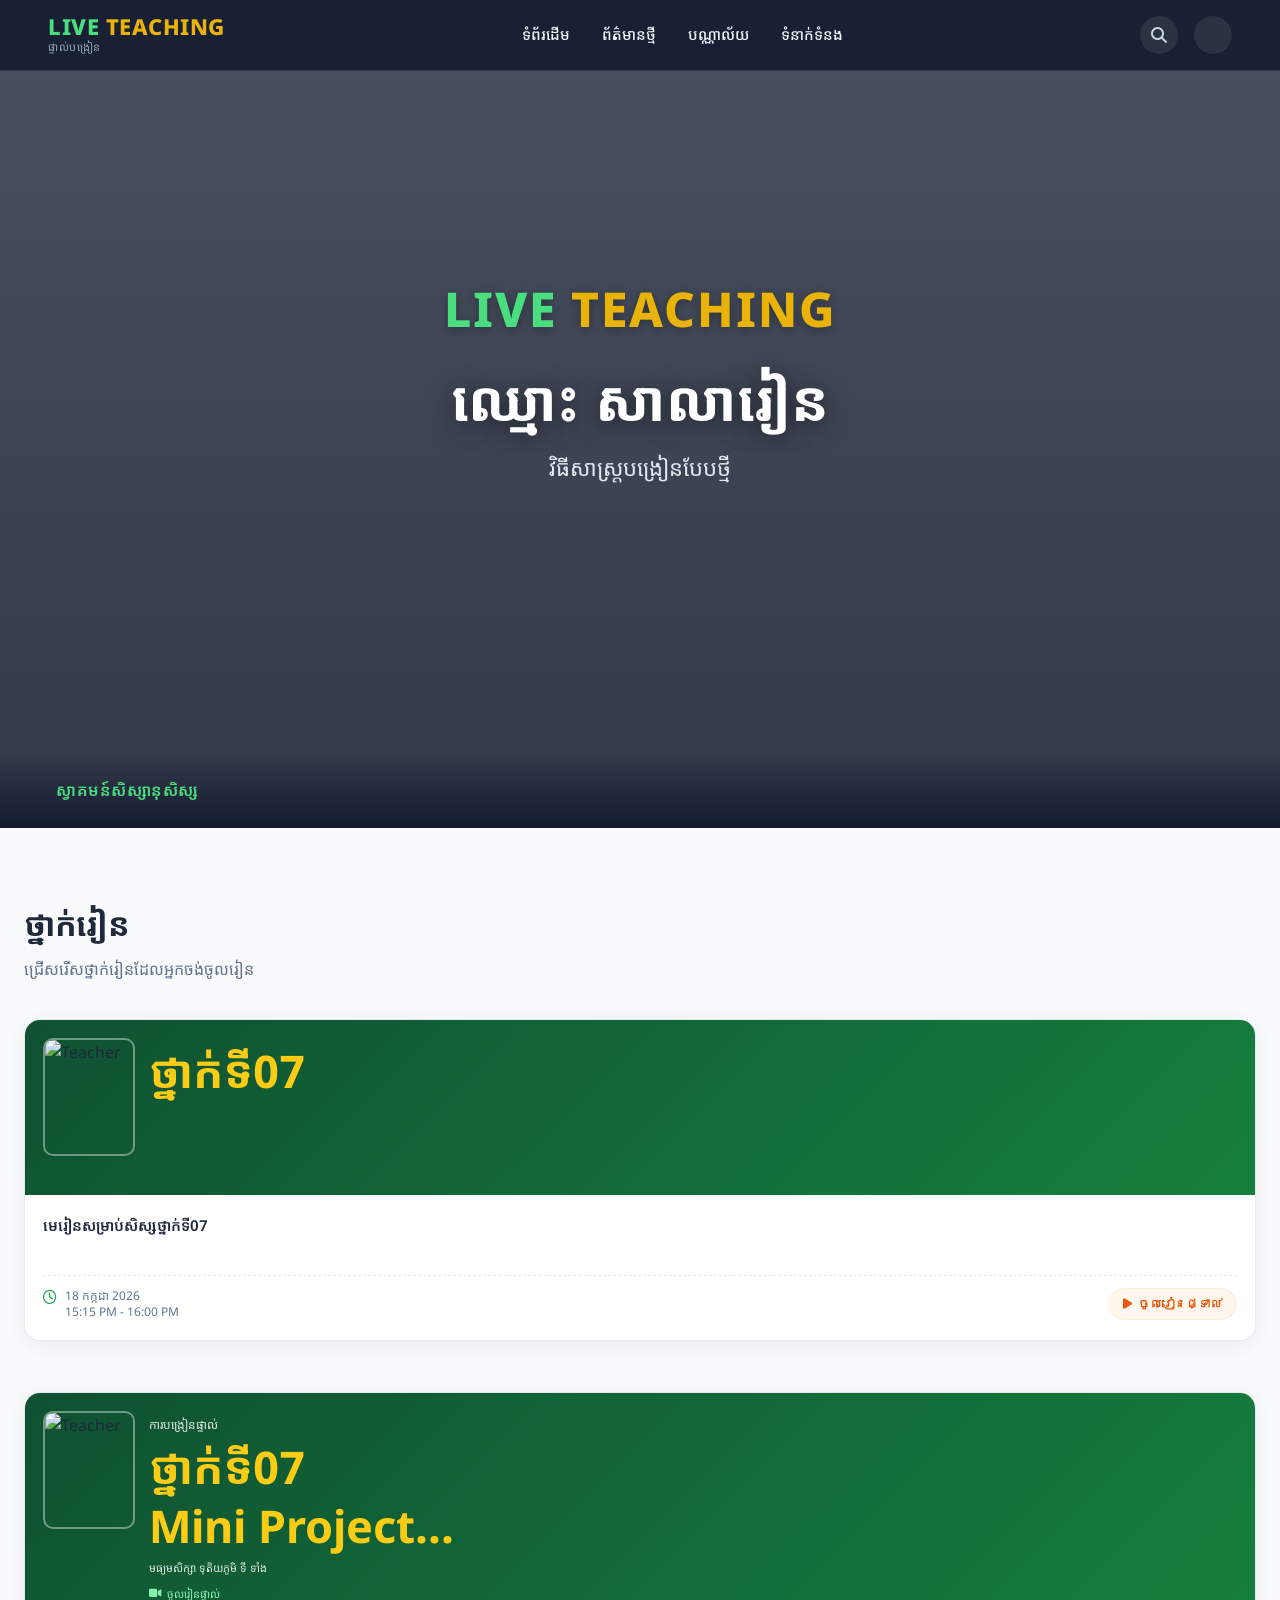
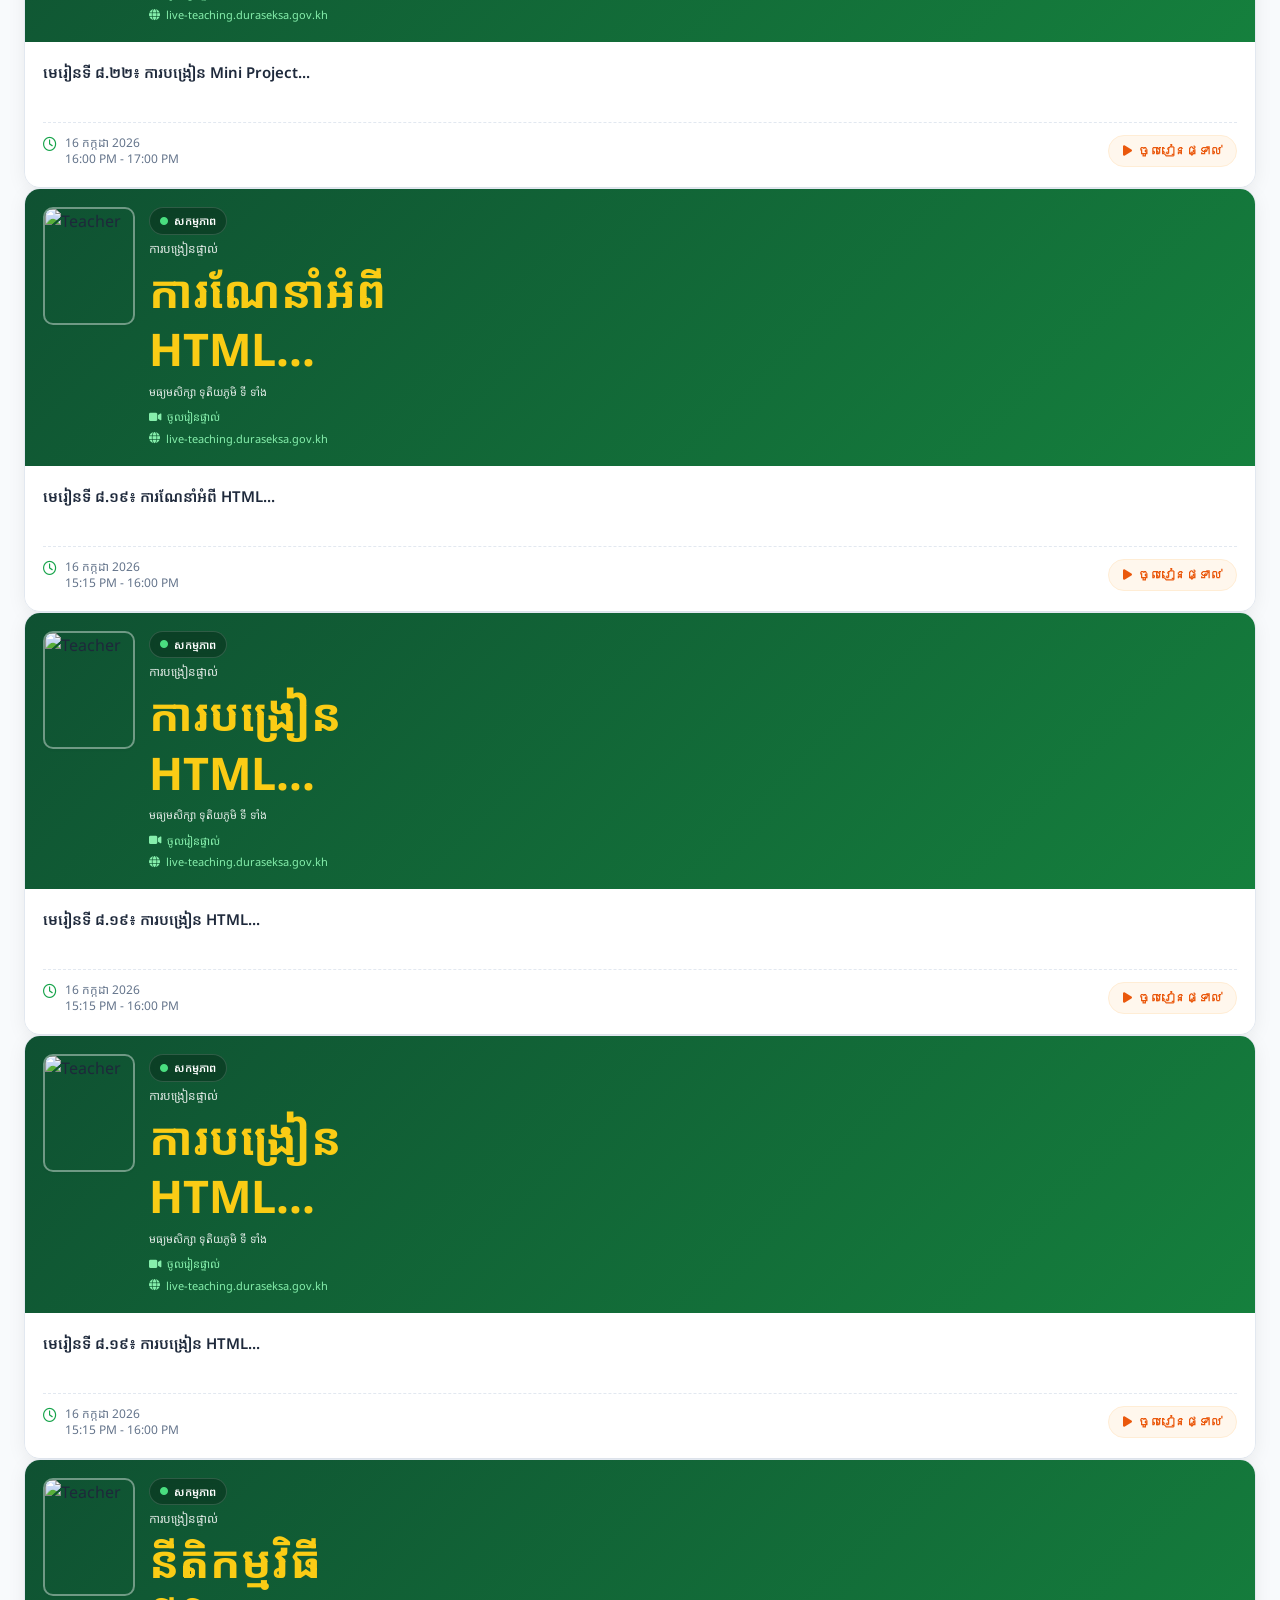
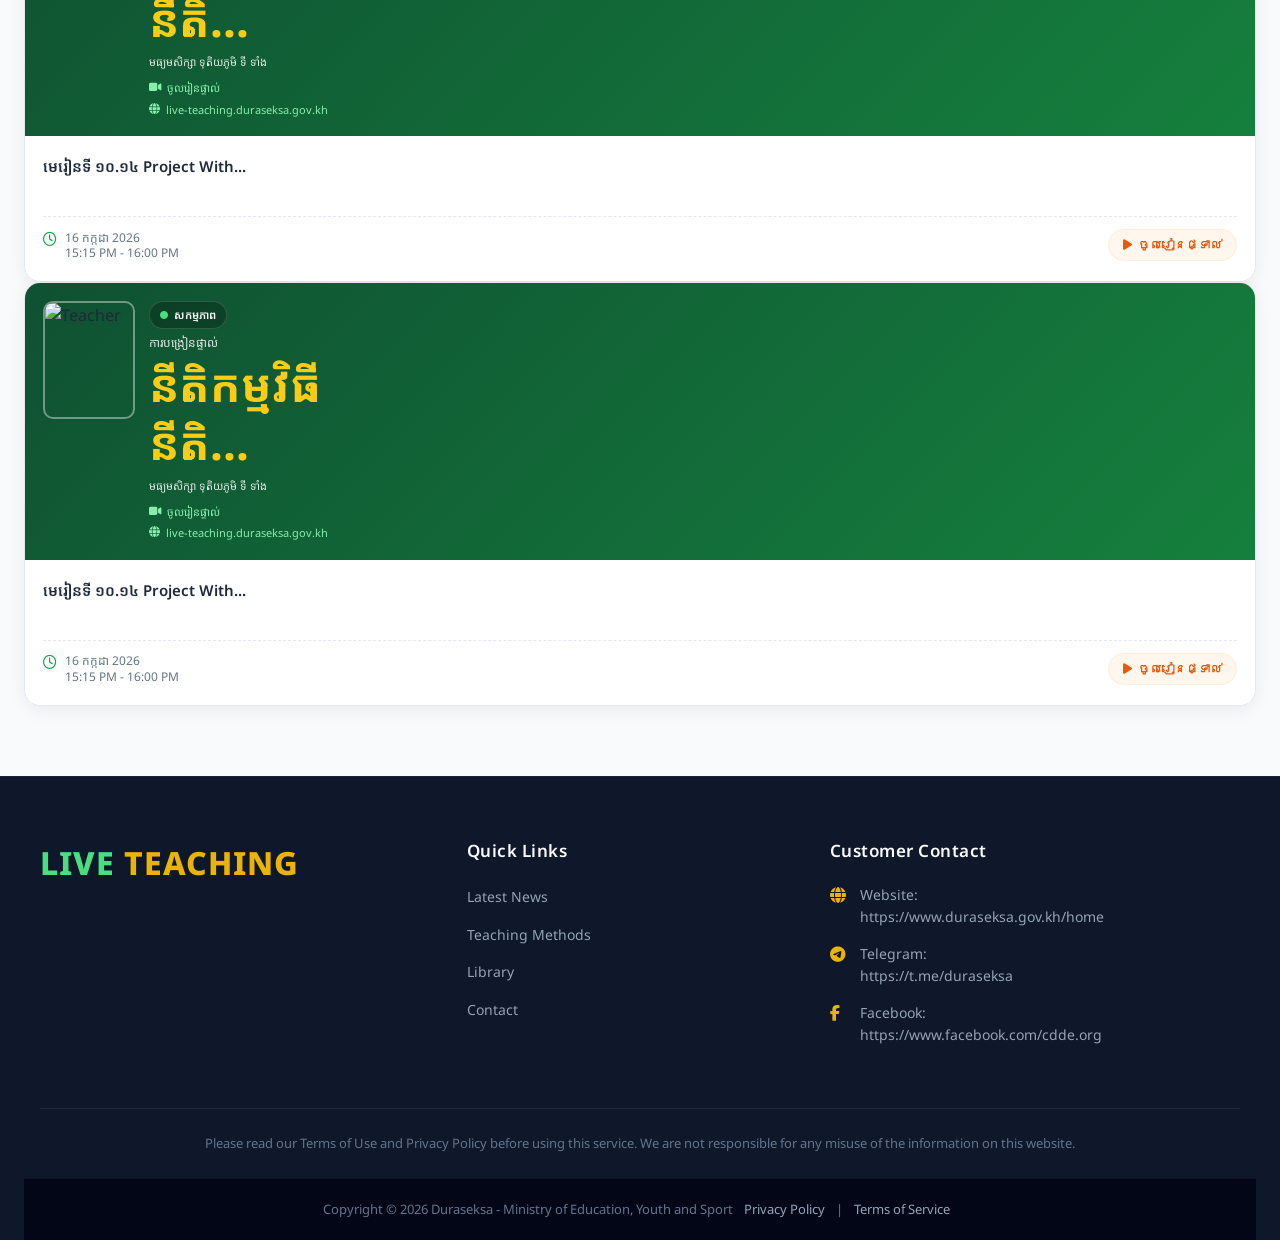
==== No2.html @ 9821c4a2 "Add files via upload" ====
<!DOCTYPE html>
<html lang="km">
<head>
  <meta charset="UTF-8">
  <meta name="viewport" content="width=device-width, initial-scale=1.0">
  <title>LIVE TEACHING - Live Teaching</title>
  
  <!-- Google Fonts -->
  <link rel="preconnect" href="https://fonts.googleapis.com">
  <link rel="preconnect" href="https://fonts.gstatic.com" crossorigin>
  <link href="https://fonts.googleapis.com/css2?family=Noto+Sans+Khmer:wght@300;400;500;600;700&display=swap" rel="stylesheet">
  
  <!-- Font Awesome -->
  <link rel="stylesheet" href="https://cdnjs.cloudflare.com/ajax/libs/font-awesome/6.5.1/css/all.min.css">
  
  <style>
    :root {
      --primary: #16a34a;
      --primary-hover: #15803d;
      --primary-light: #dcfce7;
      --accent: #eab308;
      --accent-hover: #ca8a04;
      --dark-bg: #0f172a;
      --card-bg: #ffffff;
      --text-main: #1e293b;
      --text-muted: #64748b;
      --border-color: #e2e8f0;
      --radius-lg: 16px;
      --radius-md: 10px;
      --radius-full: 9999px;
      --shadow-sm: 0 1px 3px rgba(0,0,0,0.05);
      --shadow-md: 0 4px 20px -2px rgba(0,0,0,0.08);
      --shadow-lg: 0 12px 30px -4px rgba(0,0,0,0.12);
      --transition: all 0.3s cubic-bezier(0.4, 0, 0.2, 1);
    }

    * {
      margin: 0;
      padding: 0;
      box-sizing: border-box;
    }

    body {
      font-family: 'Noto Sans Khmer', -apple-system, BlinkMacSystemFont, sans-serif;
      background: #f8fafc;
      color: var(--text-main);
      overflow-x: hidden;
      line-height: 1.6;
    }

    /* ========== HEADER ========== */
    header {
      position: fixed;
      top: 0;
      left: 0;
      width: 100%;
      z-index: 1000;
      background: rgba(15, 23, 42, 0.82);
      backdrop-filter: blur(12px);
      -webkit-backdrop-filter: blur(12px);
      border-bottom: 1px solid rgba(255, 255, 255, 0.1);
      padding: 14px 48px;
      display: flex;
      align-items: center;
      justify-content: space-between;
      transition: var(--transition);
    }

    .logo {
      display: flex;
      align-items: center;
      gap: 10px;
      text-decoration: none;
    }

    .logo-text {
      font-size: 22px;
      font-weight: 800;
      letter-spacing: 0.5px;
      line-height: 1.1;
    }

    .logo-text .live { color: #4ade80; }
    .logo-text .teaching { color: var(--accent); }

    .logo-khmer {
      font-size: 11px;
      color: #94a3b8;
      font-weight: 400;
      letter-spacing: 0.5px;
    }

    nav ul {
      display: flex;
      list-style: none;
      gap: 32px;
    }

    nav ul li a {
      color: #f1f5f9;
      text-decoration: none;
      font-size: 15px;
      font-weight: 500;
      position: relative;
      padding: 4px 0;
      transition: var(--transition);
    }

    nav ul li a::after {
      content: '';
      position: absolute;
      bottom: 0;
      left: 0;
      width: 0%;
      height: 2px;
      background: #4ade80;
      border-radius: 2px;
      transition: var(--transition);
    }

    nav ul li a:hover {
      color: #4ade80;
    }

    nav ul li a:hover::after {
      width: 100%;
    }

    .nav-icons {
      display: flex;
      align-items: center;
      gap: 16px;
    }

    .nav-icons a {
      color: #cbd5e1;
      font-size: 16px;
      width: 38px;
      height: 38px;
      border-radius: 50%;
      background: rgba(255, 255, 255, 0.08);
      display: flex;
      align-items: center;
      justify-content: center;
      transition: var(--transition);
      text-decoration: none;
    }

    .nav-icons a:hover {
      color: #ffffff;
      background: var(--primary);
      transform: translateY(-2px);
    }

    .menu-toggle {
      display: none;
      background: rgba(255, 255, 255, 0.1);
      border: none;
      color: white;
      width: 40px;
      height: 40px;
      border-radius: var(--radius-md);
      font-size: 18px;
      cursor: pointer;
      transition: var(--transition);
    }

    .menu-toggle:hover {
      background: rgba(255, 255, 255, 0.2);
    }

    /* ========== HERO SECTION ========== */
    .hero {
      position: relative;
      height: 92vh;
      min-height: 640px;
      background: url('https://images.unsplash.com/photo-1588072432836-e10032774350?auto=format&fit=crop&w=1920&q=80') center/cover no-repeat;
      display: flex;
      align-items: center;
      justify-content: center;
      text-align: center;
    }

    .hero-overlay {
      position: absolute;
      inset: 0;
      background: linear-gradient(180deg, rgba(15, 23, 42, 0.75) 0%, rgba(15, 23, 42, 0.85) 100%);
    }

    .hero-content {
      position: relative;
      z-index: 2;
      max-width: 850px;
      padding: 0 24px;
      margin-top: -40px;
    }

    .hero-logo {
      font-size: 48px;
      font-weight: 800;
      margin-bottom: 16px;
      letter-spacing: 2px;
      text-shadow: 0 2px 10px rgba(0,0,0,0.3);
    }

    .hero-logo .live { color: #4ade80; }
    .hero-logo .teaching { color: var(--accent); }

    .hero-title {
      font-size: 56px;
      font-weight: 700;
      line-height: 1.25;
      margin-bottom: 16px;
      color: #ffffff;
      text-shadow: 0 4px 25px rgba(0,0,0,0.5);
    }

    .hero-subtitle {
      font-size: 22px;
      color: #e2e8f0;
      margin-bottom: 32px;
      font-weight: 400;
    }

    .hero-bottom {
      position: absolute;
      bottom: 0;
      left: 0;
      width: 100%;
      padding: 24px 48px;
      display: flex;
      justify-content: space-between;
      align-items: center;
      z-index: 3;
      background: linear-gradient(to top, rgba(15, 23, 42, 0.9), transparent);
    }

    .welcome-text {
      color: #4ade80;
      font-size: 16px;
      font-weight: 600;
      letter-spacing: 0.5px;
      display: flex;
      align-items: center;
      gap: 8px;
    }

    .slider-arrows {
      display: flex;
      gap: 12px;
    }

    .slider-arrows button {
      width: 44px;
      height: 44px;
      border-radius: var(--radius-md);
      border: 1px solid rgba(255,255,255,0.15);
      background: rgba(255, 255, 255, 0.1);
      color: white;
      font-size: 16px;
      cursor: pointer;
      backdrop-filter: blur(4px);
      transition: var(--transition);
      display: flex;
      align-items: center;
      justify-content: center;
    }

    .slider-arrows button:hover {
      background: var(--primary);
      border-color: var(--primary);
      transform: translateY(-2px);
    }

    .play-btn {
      position: absolute;
      bottom: 100px;
      left: 50%;
      transform: translateX(-50%);
      z-index: 3;
      width: 76px;
      height: 76px;
      border-radius: 50%;
      background: rgba(255, 255, 255, 0.2);
      backdrop-filter: blur(8px);
      border: 2px solid rgba(255, 255, 255, 0.5);
      display: flex;
      align-items: center;
      justify-content: center;
      cursor: pointer;
      transition: var(--transition);
      box-shadow: 0 0 30px rgba(34, 197, 94, 0.3);
    }

    .play-btn:hover {
      background: var(--primary);
      border-color: #4ade80;
      transform: translateX(-50%) scale(1.1);
      box-shadow: 0 0 40px rgba(34, 197, 94, 0.6);
    }

    .play-btn i {
      font-size: 26px;
      color: white;
      margin-left: 4px;
    }

    /* ========== CARDS SECTION ========== */
    .section {
      max-width: 1320px;
      margin: 0 auto;
      padding: 70px 24px;
    }

    .section-title {
      font-size: 32px;
      font-weight: 700;
      margin-bottom: 8px;
      color: var(--text-main);
      letter-spacing: -0.5px;
    }

    .section-subtitle {
      color: var(--text-muted);
      margin-bottom: 36px;
      font-size: 16px;
    }

    .cards-grid {
      display: grid;
      grid-template-columns: repeat(auto-fill, minmax(290px, 1fr));
      gap: 28px;
    }

    .card {
      background: var(--card-bg);
      border-radius: var(--radius-lg);
      overflow: hidden;
      border: 1px solid var(--border-color);
      box-shadow: var(--shadow-md);
      transition: var(--transition);
      display: flex;
      flex-direction: column;
      cursor: pointer;
    }

    .card:hover {
      transform: translateY(-8px);
      box-shadow: var(--shadow-lg);
      border-color: rgba(34, 197, 94, 0.3);
    }

    .card-header {
      background: linear-gradient(135deg, #0f5132 0%, #15803d 100%);
      padding: 18px;
      position: relative;
      min-height: 175px;
      display: flex;
      gap: 14px;
    }

    .teacher-img {
      width: 92px;
      height: 118px;
      object-fit: cover;
      border-radius: var(--radius-md);
      border: 2px solid rgba(255, 255, 255, 0.4);
      box-shadow: var(--shadow-sm);
      flex-shrink: 0;
    }

    .card-header-content {
      flex: 1;
      color: white;
      display: flex;
      flex-direction: column;
      justify-content: space-between;
    }

    .badge {
      display: inline-flex;
      align-items: center;
      gap: 6px;
      background: rgba(0, 0, 0, 0.25);
      backdrop-filter: blur(4px);
      padding: 4px 10px;
      border-radius: var(--radius-full);
      font-size: 11px;
      font-weight: 600;
      align-self: flex-start;
      border: 1px solid rgba(255, 255, 255, 0.15);
    }

    .badge i {
      font-size: 8px;
      color: #4ade80;
      animation: pulse 1.8s infinite;
    }

    @keyframes pulse {
      0% { opacity: 1; transform: scale(1); }
      50% { opacity: 0.4; transform: scale(1.2); }
      100% { opacity: 1; transform: scale(1); }
    }

    .live-title {
      font-size: 12px;
      opacity: 0.85;
      margin-top: 4px;
    }

    .main-title {
      font-size: 45px;
      font-weight: 700;
      color: #facc15;
      line-height: 1.3;
      margin: 4px 0;
    }

    .school-info {
      font-size: 11px;
      opacity: 0.85;
    }

    .card-links {
      display: flex;
      flex-direction: column;
      gap: 4px;
      margin-top: 8px;
      font-size: 11px;
    }

    .card-links a {
      color: #86efac;
      text-decoration: none;
      display: flex;
      align-items: center;
      gap: 6px;
      transition: var(--transition);
    }

    .card-links a:hover {
      color: #ffffff;
      text-decoration: underline;
    }

    .card-body {
      padding: 20px 18px;
      display: flex;
      flex-direction: column;
      justify-content: space-between;
      flex-grow: 1;
      background: #ffffff;
    }

    .lesson-title {
      font-size: 15px;
      font-weight: 600;
      color: var(--text-main);
      margin-bottom: 16px;
      line-height: 1.45;
      min-height: 44px;
    }

    .card-meta {
      display: flex;
      justify-content: space-between;
      align-items: center;
      gap: 12px;
      padding-top: 12px;
      border-top: 1px dashed var(--border-color);
    }

    .date-time {
      display: flex;
      align-items: flex-start;
      gap: 8px;
      font-size: 12px;
      color: var(--text-muted);
      line-height: 1.3;
    }

    .date-time i {
      color: var(--primary);
      margin-top: 2px;
      font-size: 14px;
    }

    .btn-join {
      background: #fff7ed;
      color: #ea580c;
      border: 1px solid #ffedd5;
      padding: 8px 14px;
      border-radius: var(--radius-full);
      font-size: 12px;
      font-weight: 600;
      cursor: pointer;
      display: flex;
      align-items: center;
      gap: 6px;
      transition: var(--transition);
      white-space: nowrap;
    }

    .btn-join:hover {
      background: #ea580c;
      color: #ffffff;
      border-color: #ea580c;
      box-shadow: 0 4px 12px rgba(234, 88, 12, 0.25);
    }

    /* ========== FOOTER ========== */
    .footer {
      background: var(--dark-bg);
      color: #94a3b8;
      padding: 60px 24px 0;
      border-top: 1px solid rgba(255,255,255,0.05);
    }

    .footer-container {
      max-width: 1200px;
      margin: 0 auto;
      display: grid;
      grid-template-columns: 1.2fr 1fr 1.3fr;
      gap: 48px;
      padding-bottom: 48px;
    }

    .footer-logo {
      font-size: 32px;
      font-weight: 800;
      letter-spacing: 1px;
    }

    .footer-logo .live { color: #4ade80; }
    .footer-logo .teaching { color: var(--accent); }

    .footer-col h3 {
      color: #f8fafc;
      font-size: 17px;
      margin-bottom: 20px;
      font-weight: 600;
      letter-spacing: 0.5px;
    }

    .footer-col ul {
      list-style: none;
    }

    .footer-col ul li {
      margin-bottom: 12px;
    }

    .footer-col ul li a {
      color: #94a3b8;
      text-decoration: none;
      font-size: 14px;
      transition: var(--transition);
    }

    .footer-col ul li a:hover {
      color: #4ade80;
      padding-left: 4px;
    }

    .footer-contact p {
      margin-bottom: 14px;
      font-size: 14px;
      display: flex;
      align-items: flex-start;
      gap: 12px;
    }

    .footer-contact i {
      color: var(--accent);
      margin-top: 3px;
      width: 18px;
      font-size: 16px;
    }

    .footer-contact a {
      color: #94a3b8;
      text-decoration: none;
      word-break: break-all;
      transition: var(--transition);
    }

    .footer-contact a:hover {
      color: #4ade80;
    }

    .footer-disclaimer {
      max-width: 1200px;
      margin: 0 auto;
      padding: 24px 0;
      border-top: 1px solid rgba(255, 255, 255, 0.08);
      text-align: center;
      font-size: 13px;
      color: #64748b;
      line-height: 1.6;
    }

    .footer-bottom {
      background: #020617;
      text-align: center;
      padding: 20px 24px;
      font-size: 13px;
      color: #64748b;
      border-top: 1px solid rgba(255, 255, 255, 0.05);
    }

    .footer-bottom a {
      color: #94a3b8;
      text-decoration: none;
      margin: 0 8px;
      transition: var(--transition);
    }

    .footer-bottom a:hover {
      color: #4ade80;
      text-decoration: underline;
    }

    /* ========== RESPONSIVE ========== */
    @media (max-width: 900px) {
      header {
        padding: 12px 20px;
      }

      nav ul {
        display: none;
        position: absolute;
        top: 100%;
        left: 0;
        width: 100%;
        background: rgba(15, 23, 42, 0.98);
        backdrop-filter: blur(16px);
        flex-direction: column;
        padding: 24px;
        gap: 18px;
        border-bottom: 1px solid rgba(255,255,255,0.1);
        box-shadow: var(--shadow-lg);
      }

      nav ul.active {
        display: flex;
      }

      .menu-toggle {
        display: flex;
        align-items: center;
        justify-content: center;
      }

      .hero-title {
        font-size: 38px;
      }

      .hero-logo {
        font-size: 34px;
      }

      .hero-subtitle {
        font-size: 18px;
      }

      .hero-bottom {
        padding: 20px;
        flex-direction: column;
        gap: 16px;
      }

      .cards-grid {
        grid-template-columns: 1fr;
      }

      .footer-container {
        grid-template-columns: 1fr;
        gap: 36px;
        text-align: left;
      }

      .footer-contact p {
        justify-content: flex-start;
      }
    }
  </style>
</head>
<body>

  <!-- ==================== HEADER ==================== -->
  <header>
    <a href="#" class="logo">
      <div>
        <div class="logo-text">
          <span class="live">LIVE</span> <span class="teaching">TEACHING</span>
        </div>
        <div class="logo-khmer">ផ្ទាល់បង្រៀន</div>
      </div>
    </a>

    <nav>
      <ul id="navMenu">
        <li><a href="#">ទំព័រដើម</a></li>
        <li><a href="#live-sessions">ព័ត៌មានថ្មី</a></li>
        <li><a href="#">បណ្ណាល័យ</a></li>
        <li><a href="#">ទំនាក់ទំនង</a></li>
      </ul>
    </nav>

    <div class="nav-icons">
      <a href="#"><i class="fas fa-search"></i></a>
      <a href="#"><i class="fas fa-chatgpt"></i></a>
      <button class="menu-toggle" id="menuToggle">
        <i class="fas fa-bars"></i>
      </button>
    </div>
  </header>

  <!-- ==================== HERO ==================== -->
  <section class="hero">
    <div class="hero-overlay"></div>

    <div class="hero-content">
      <div class="hero-logo">
        <span class="live">LIVE</span> <span class="teaching">TEACHING</span>
      </div>
      <h1 class="hero-title">ឈ្មោះ សាលារៀន</h1>
      <p class="hero-subtitle">វិធីសាស្រ្តបង្រៀនបែបថ្មី</p>
    </div>

    <div class="hero-bottom">
      <div class="welcome-text"><i class="fas fa-sparkles"></i> ស្វាគមន៍សិស្សានុសិស្ស</div>

    </div>
  </section>

  <!-- ==================== LIVE SESSIONS CARDS ==================== -->
  <section class="section" id="live-sessions">
    <h2 class="section-title">ថ្នាក់រៀន</h2>
    <p class="section-subtitle">ជ្រើសរើសថ្នាក់រៀនដែលអ្នកចង់ចូលរៀន</p>
      <!-- Card 2 -->
      <div class="card">
        <div class="card-header">
          <img src="https://i.pravatar.cc/150?img=13" alt="Teacher" class="teacher-img">
          <div class="card-header-content">
            <div>
              <div class="main-title">ថ្នាក់ទី07</div>
              
            </div>
            <div class="card-links">
            </div>
          </div>
        </div>
        <div class="card-body">
          <div class="lesson-title">មេរៀនសម្រាប់សិស្សថ្នាក់ទី07</div>
          <div class="card-meta">
            <div class="date-time">
              <i class="far fa-clock"></i>
              <span>18 កក្កដា 2026<br>15:15 PM - 16:00 PM</span>
            </div>
            <button class="btn-join"><i class="fas fa-play"></i> ចូលរៀនផ្ទាល់</button>
          </div>
        </div>
      </div>
      <br><br>
      <!-- Card 3 -->
      <div class="card">
        <div class="card-header">
          <img src="https://i.pravatar.cc/150?img=33" alt="Teacher" class="teacher-img">
          <div class="card-header-content">
            <div>
              <div class="live-title">ការបង្រៀនផ្ទាល់</div>
              <div class="main-title">ថ្នាក់ទី07<br>Mini Project...</div>
              <div class="school-info">មធ្យមសិក្សា ទុតិយភូមិ ទី ទាំង</div>
            </div>
            <div class="card-links">
              <a href="#"><i class="fas fa-video"></i> ចូលរៀនផ្ទាល់</a>
              <a href="#"><i class="fas fa-globe"></i> live-teaching.duraseksa.gov.kh</a>
            </div>
          </div>
        </div>
        <div class="card-body">
          <div class="lesson-title">មេរៀនទី ៨.២២៖ ការបង្រៀន Mini Project...</div>
          <div class="card-meta">
            <div class="date-time">
              <i class="far fa-clock"></i>
              <span>16 កក្កដា 2026<br>16:00 PM - 17:00 PM</span>
            </div>
            <button class="btn-join"><i class="fas fa-play"></i> ចូលរៀនផ្ទាល់</button>
          </div>
        </div>
      </div>

      <!-- Card 4 -->
      <div class="card">
        <div class="card-header">
          <img src="https://i.pravatar.cc/150?img=15" alt="Teacher" class="teacher-img">
          <div class="card-header-content">
            <div class="badge"><i class="fas fa-circle"></i> សកម្មភាព</div>
            <div>
              <div class="live-title">ការបង្រៀនផ្ទាល់</div>
              <div class="main-title">ការណែនាំអំពី<br>HTML...</div>
              <div class="school-info">មធ្យមសិក្សា ទុតិយភូមិ ទី ទាំង</div>
            </div>
            <div class="card-links">
              <a href="#"><i class="fas fa-video"></i> ចូលរៀនផ្ទាល់</a>
              <a href="#"><i class="fas fa-globe"></i> live-teaching.duraseksa.gov.kh</a>
            </div>
          </div>
        </div>
        <div class="card-body">
          <div class="lesson-title">មេរៀនទី ៨.១៩៖ ការណែនាំអំពី HTML...</div>
          <div class="card-meta">
            <div class="date-time">
              <i class="far fa-clock"></i>
              <span>16 កក្កដា 2026<br>15:15 PM - 16:00 PM</span>
            </div>
            <button class="btn-join"><i class="fas fa-play"></i> ចូលរៀនផ្ទាល់</button>
          </div>
        </div>
      </div>

      <!-- Card 5 -->
      <div class="card">
        <div class="card-header">
          <img src="https://i.pravatar.cc/150?img=12" alt="Teacher" class="teacher-img">
          <div class="card-header-content">
            <div class="badge"><i class="fas fa-circle"></i> សកម្មភាព</div>
            <div>
              <div class="live-title">ការបង្រៀនផ្ទាល់</div>
              <div class="main-title">ការបង្រៀន<br>HTML...</div>
              <div class="school-info">មធ្យមសិក្សា ទុតិយភូមិ ទី ទាំង</div>
            </div>
            <div class="card-links">
              <a href="#"><i class="fas fa-video"></i> ចូលរៀនផ្ទាល់</a>
              <a href="#"><i class="fas fa-globe"></i> live-teaching.duraseksa.gov.kh</a>
            </div>
          </div>
        </div>
        <div class="card-body">
          <div class="lesson-title">មេរៀនទី ៨.១៩៖ ការបង្រៀន HTML...</div>
          <div class="card-meta">
            <div class="date-time">
              <i class="far fa-clock"></i>
              <span>16 កក្កដា 2026<br>15:15 PM - 16:00 PM</span>
            </div>
            <button class="btn-join"><i class="fas fa-play"></i> ចូលរៀនផ្ទាល់</button>
          </div>
        </div>
      </div>

      <!-- Card 6 -->
      <div class="card">
        <div class="card-header">
          <img src="https://i.pravatar.cc/150?img=13" alt="Teacher" class="teacher-img">
          <div class="card-header-content">
            <div class="badge"><i class="fas fa-circle"></i> សកម្មភាព</div>
            <div>
              <div class="live-title">ការបង្រៀនផ្ទាល់</div>
              <div class="main-title">ការបង្រៀន<br>HTML...</div>
              <div class="school-info">មធ្យមសិក្សា ទុតិយភូមិ ទី ទាំង</div>
            </div>
            <div class="card-links">
              <a href="#"><i class="fas fa-video"></i> ចូលរៀនផ្ទាល់</a>
              <a href="#"><i class="fas fa-globe"></i> live-teaching.duraseksa.gov.kh</a>
            </div>
          </div>
        </div>
        <div class="card-body">
          <div class="lesson-title">មេរៀនទី ៨.១៩៖ ការបង្រៀន HTML...</div>
          <div class="card-meta">
            <div class="date-time">
              <i class="far fa-clock"></i>
              <span>16 កក្កដា 2026<br>15:15 PM - 16:00 PM</span>
            </div>
            <button class="btn-join"><i class="fas fa-play"></i> ចូលរៀនផ្ទាល់</button>
          </div>
        </div>
      </div>

      <!-- Card 7 -->
      <div class="card">
        <div class="card-header">
          <img src="https://i.pravatar.cc/150?img=60" alt="Teacher" class="teacher-img">
          <div class="card-header-content">
            <div class="badge"><i class="fas fa-circle"></i> សកម្មភាព</div>
            <div>
              <div class="live-title">ការបង្រៀនផ្ទាល់</div>
              <div class="main-title">នីតិកម្មវិធី<br>នីតិ...</div>
              <div class="school-info">មធ្យមសិក្សា ទុតិយភូមិ ទី ទាំង</div>
            </div>
            <div class="card-links">
              <a href="#"><i class="fas fa-video"></i> ចូលរៀនផ្ទាល់</a>
              <a href="#"><i class="fas fa-globe"></i> live-teaching.duraseksa.gov.kh</a>
            </div>
          </div>
        </div>
        <div class="card-body">
          <div class="lesson-title">មេរៀនទី ១០.១៤ Project With...</div>
          <div class="card-meta">
            <div class="date-time">
              <i class="far fa-clock"></i>
              <span>16 កក្កដា 2026<br>15:15 PM - 16:00 PM</span>
            </div>
            <button class="btn-join"><i class="fas fa-play"></i> ចូលរៀនផ្ទាល់</button>
          </div>
        </div>
      </div>

      <!-- Card 8 -->
      <div class="card">
        <div class="card-header">
          <img src="https://i.pravatar.cc/150?img=68" alt="Teacher" class="teacher-img">
          <div class="card-header-content">
            <div class="badge"><i class="fas fa-circle"></i> សកម្មភាព</div>
            <div>
              <div class="live-title">ការបង្រៀនផ្ទាល់</div>
              <div class="main-title">នីតិកម្មវិធី<br>នីតិ...</div>
              <div class="school-info">មធ្យមសិក្សា ទុតិយភូមិ ទី ទាំង</div>
            </div>
            <div class="card-links">
              <a href="#"><i class="fas fa-video"></i> ចូលរៀនផ្ទាល់</a>
              <a href="#"><i class="fas fa-globe"></i> live-teaching.duraseksa.gov.kh</a>
            </div>
          </div>
        </div>
        <div class="card-body">
          <div class="lesson-title">មេរៀនទី ១០.១៤ Project With...</div>
          <div class="card-meta">
            <div class="date-time">
              <i class="far fa-clock"></i>
              <span>16 កក្កដា 2026<br>15:15 PM - 16:00 PM</span>
            </div>
            <button class="btn-join"><i class="fas fa-play"></i> ចូលរៀនផ្ទាល់</button>
          </div>
        </div>
      </div>

    </div>
  </section>

  <!-- ==================== FOOTER ==================== -->
  <footer class="footer">
    <div class="footer-container">
      <!-- Logo Column -->
      <div class="footer-col">
        <div class="footer-logo">
          <span class="live">LIVE</span> <span class="teaching">TEACHING</span>
        </div>
      </div>

      <!-- Quick Links -->
      <div class="footer-col">
        <h3>Quick Links</h3>
        <ul>
          <li><a href="#">Latest News</a></li>
          <li><a href="#">Teaching Methods</a></li>
          <li><a href="#">Library</a></li>
          <li><a href="#">Contact</a></li>
        </ul>
      </div>

      <!-- Contact -->
      <div class="footer-col footer-contact">
        <h3>Customer Contact</h3>
        <p>
          <i class="fas fa-globe"></i>
          <span>Website:<br>
          <a href="https://www.duraseksa.gov.kh/home" target="_blank">https://www.duraseksa.gov.kh/home</a></span>
        </p>
        <p>
          <i class="fab fa-telegram-plane"></i>
          <span>Telegram:<br>
          <a href="https://t.me/duraseksa" target="_blank">https://t.me/duraseksa</a></span>
        </p>
        <p>
          <i class="fab fa-facebook-f"></i>
          <span>Facebook:<br>
          <a href="https://www.facebook.com/cdde.org" target="_blank">https://www.facebook.com/cdde.org</a></span>
        </p>
      </div>
    </div>

    <!-- Disclaimer -->
    <div class="footer-disclaimer">
      Please read our Terms of Use and Privacy Policy before using this service. 
      We are not responsible for any misuse of the information on this website.
    </div>

    <!-- Copyright -->
    <div class="footer-bottom">
      Copyright © 2026 Duraseksa - Ministry of Education, Youth and Sport 
      <a href="#">Privacy Policy</a> |
      <a href="#">Terms of Service</a>
    </div>
  </footer>

  <script>
    // Mobile menu toggle
    const menuToggle = document.getElementById('menuToggle');
    const navMenu = document.getElementById('navMenu');

    menuToggle.addEventListener('click', () => {
      navMenu.classList.toggle('active');
      const icon = menuToggle.querySelector('i');
      icon.classList.toggle('fa-bars');
      icon.classList.toggle('fa-xmark');
    });

    // Play button
    document.querySelector('.play-btn').addEventListener('click', () => {
      alert('This is the Play button – you can link a real YouTube or video here!');
    });

    // Slider arrows
    document.querySelectorAll('.slider-arrows button').forEach(btn => {
      btn.addEventListener('click', () => {
        alert('This is the Slider Arrow – you can add a real carousel here!');
      });
    });

    // Join buttons
    document.querySelectorAll('.btn-join').forEach(btn => {
      btn.addEventListener('click', (e) => {
        e.stopPropagation();
        alert('This is the "Join Live Class" button – you can link to Zoom / Google Meet!');
      });
    });

    // Card click
    document.querySelectorAll('.card').forEach(card => {
      card.addEventListener('click', () => {
        alert('Clicking the card → go to the detailed lesson page');
      });
    });
  </script>
</body>
</html>
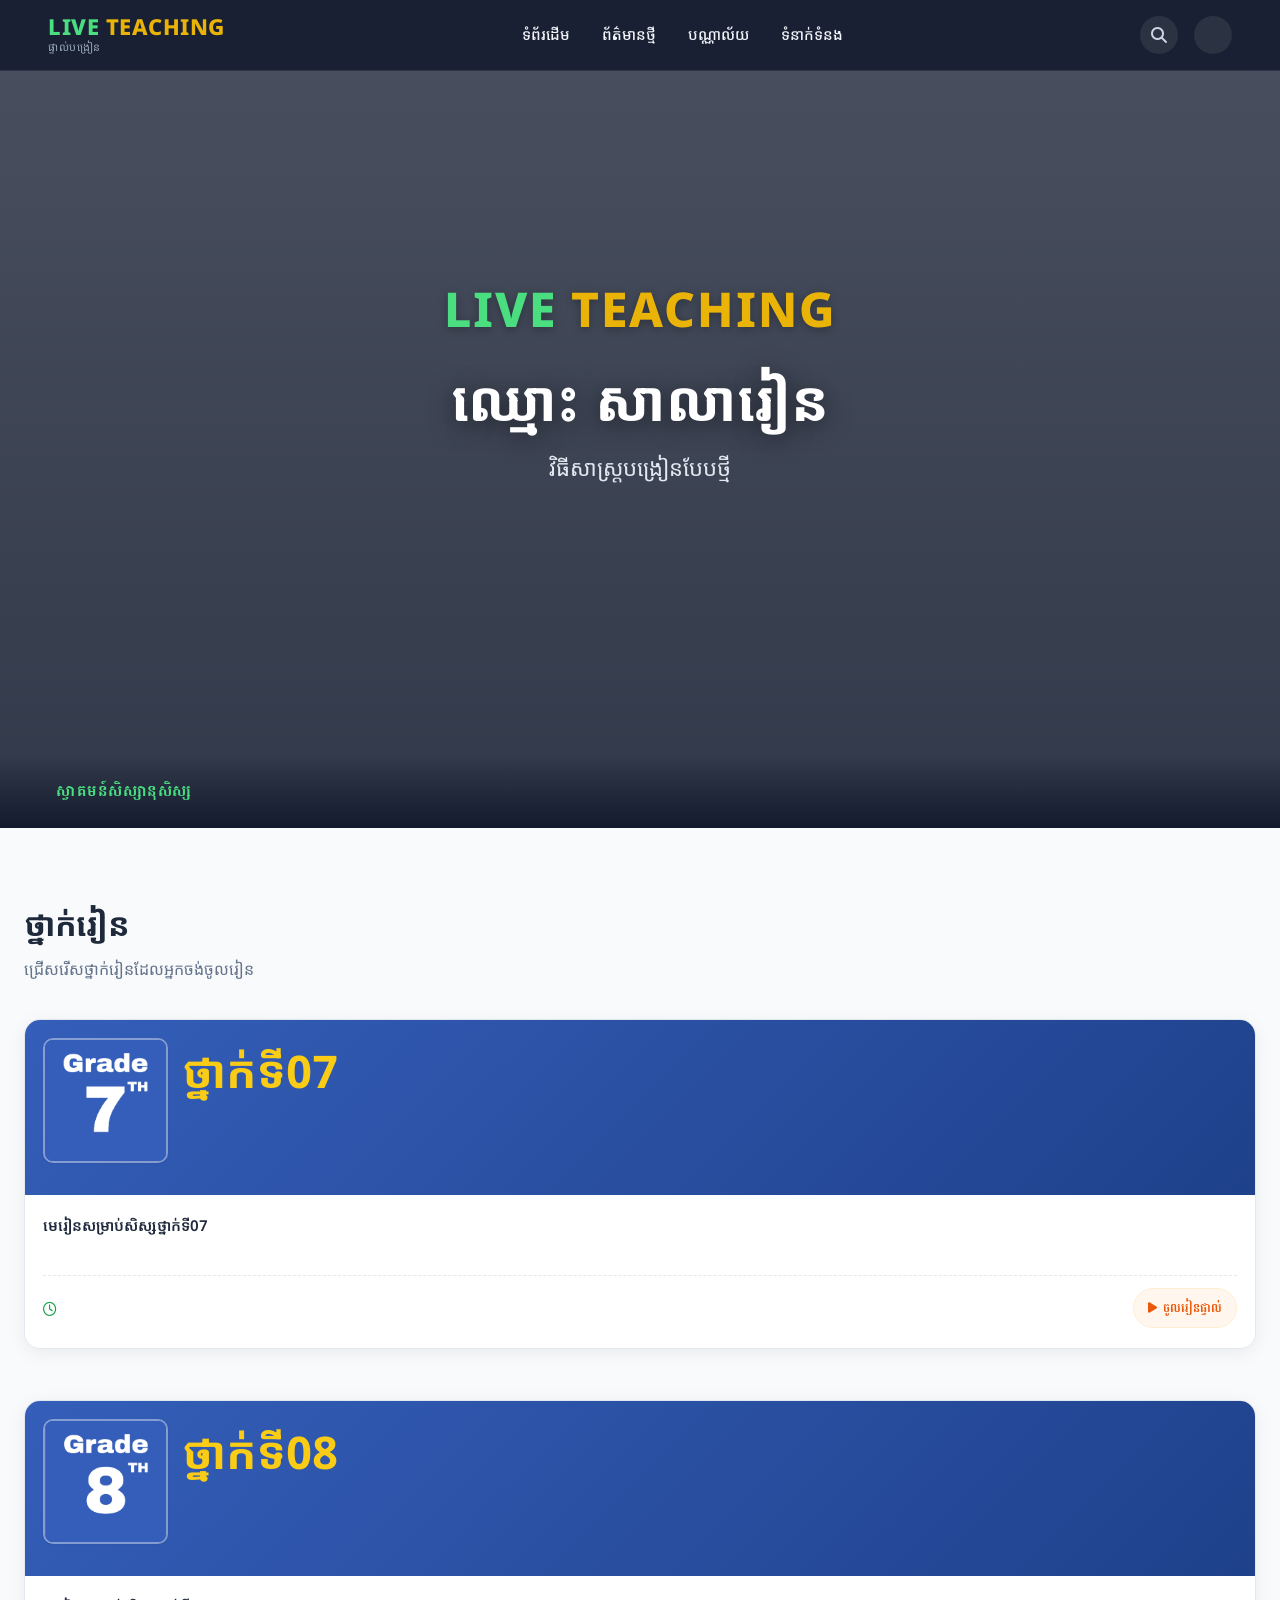
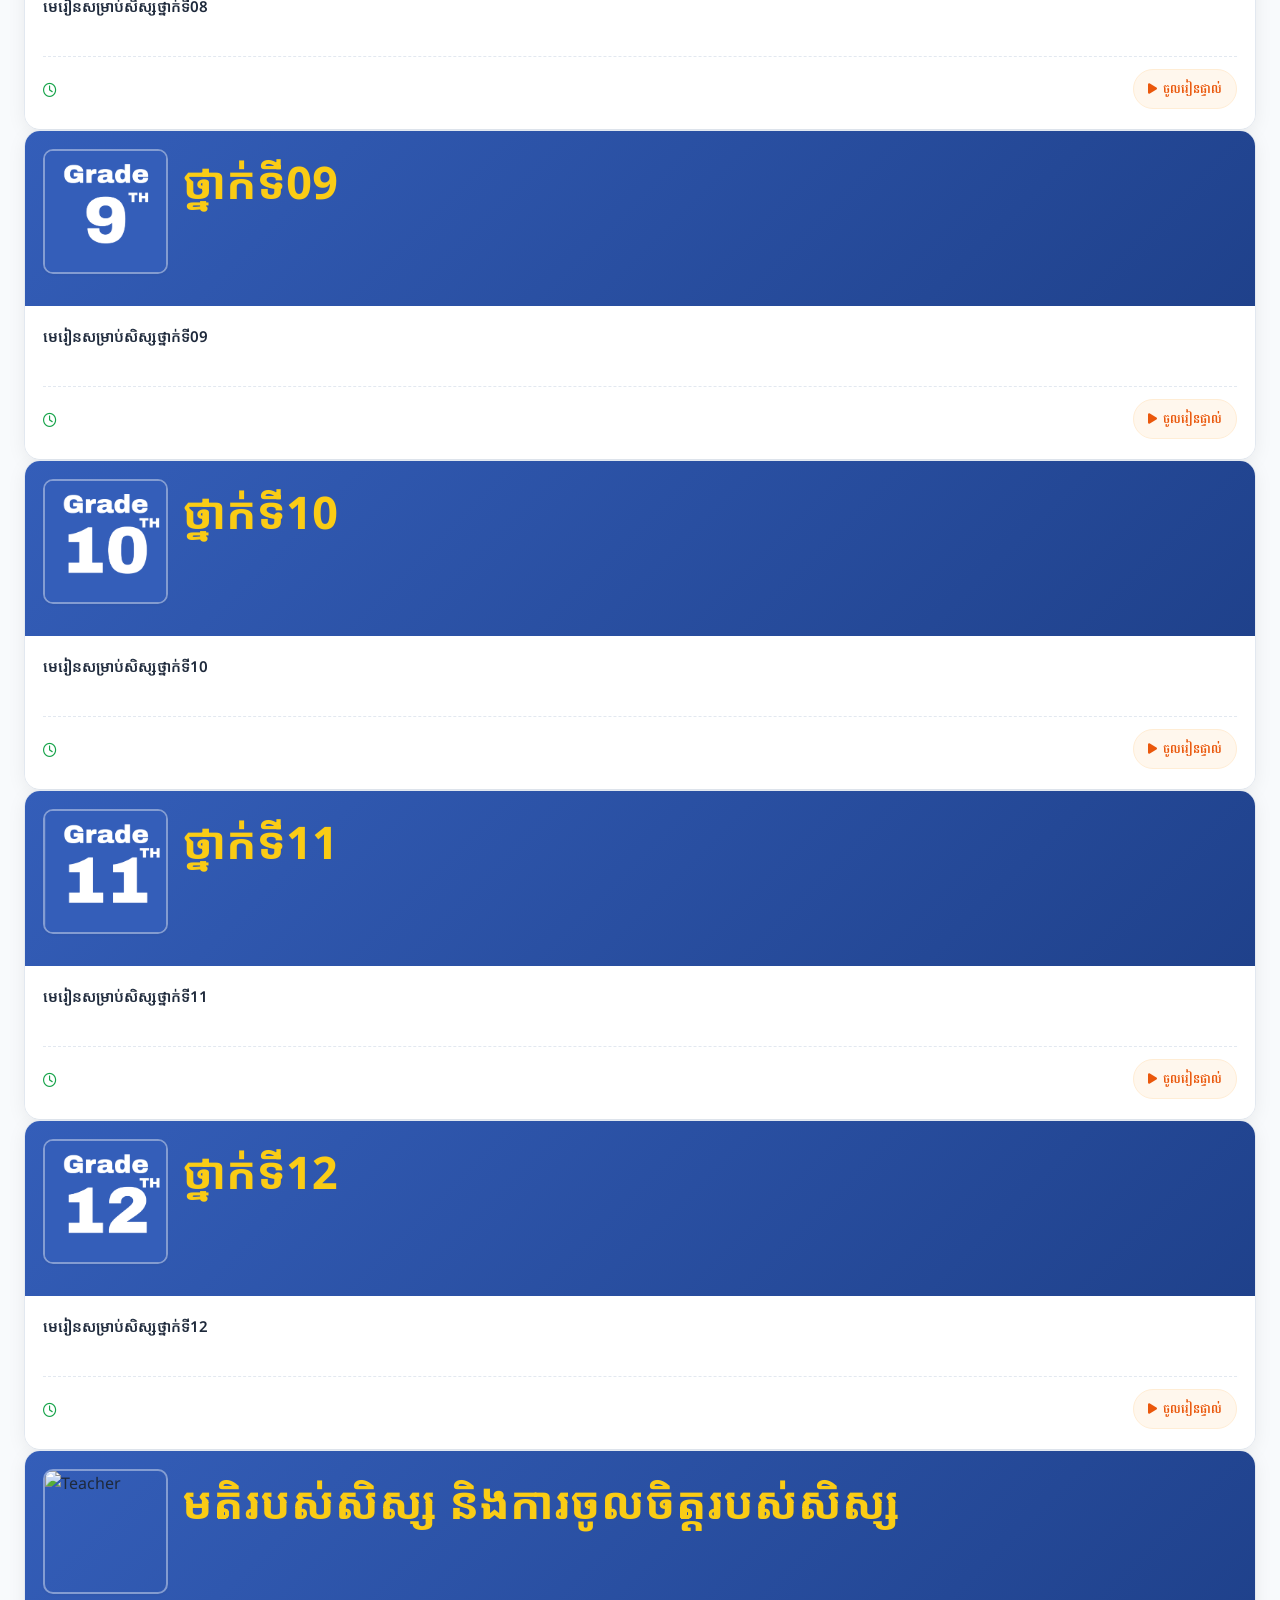
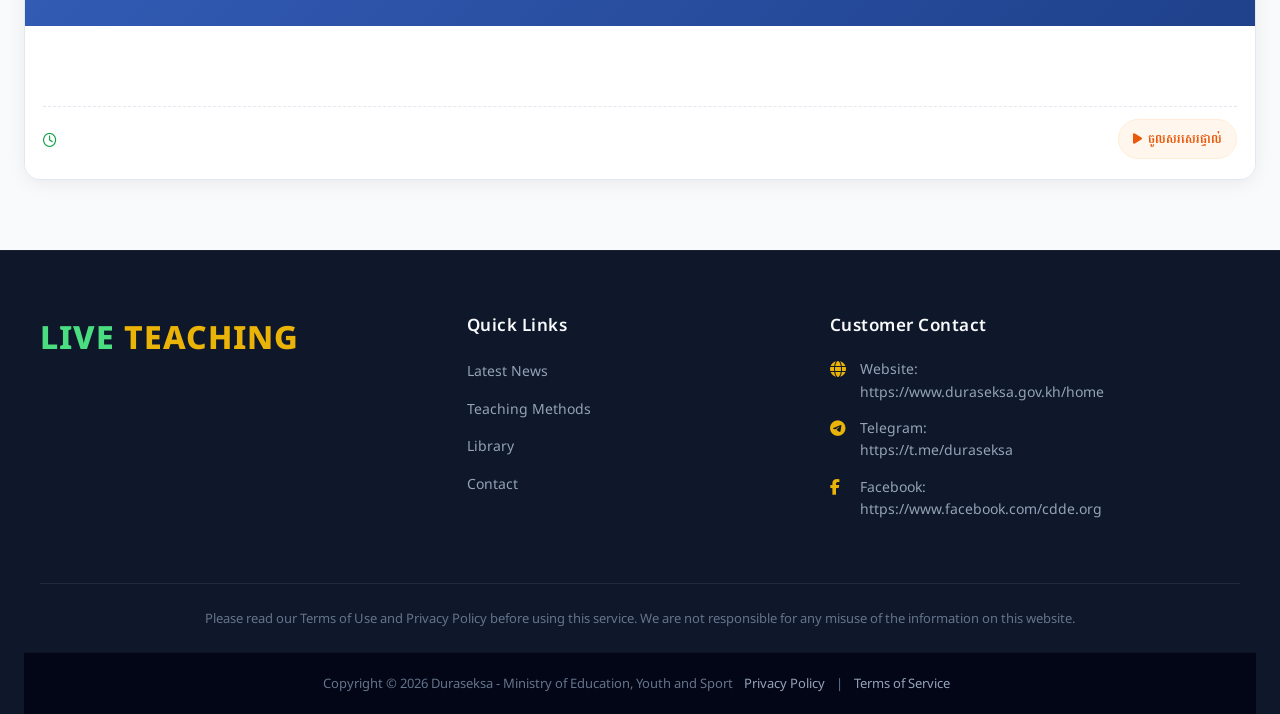
==== commit bb6933fe: "Add files via upload" ====
--- a/No2.html
+++ b/No2.html
@@ -4,6 +4,10 @@
   <meta charset="UTF-8">
   <meta name="viewport" content="width=device-width, initial-scale=1.0">
   <title>LIVE TEACHING - Live Teaching</title>
+  <link rel="preconnect" href="https://fonts.googleapis.com">
+  <link rel="preconnect" href="https://fonts.gstatic.com" crossorigin>
+  <link href="https://fonts.googleapis.com/css2?family=Battambang:wght@100;300;400;700;900&display=swap" rel="stylesheet">
+
   
   <!-- Google Fonts -->
   <link rel="preconnect" href="https://fonts.googleapis.com">
@@ -233,6 +237,7 @@
       align-items: center;
       z-index: 3;
       background: linear-gradient(to top, rgba(15, 23, 42, 0.9), transparent);
+      font-family: "Battambang", system-ui;
     }
 
     .welcome-text {
@@ -347,11 +352,11 @@
     .card:hover {
       transform: translateY(-8px);
       box-shadow: var(--shadow-lg);
-      border-color: rgba(34, 197, 94, 0.3);
+      border-color: rgba(0, 0, 0, 0.97);
     }
 
     .card-header {
-      background: linear-gradient(135deg, #0f5132 0%, #15803d 100%);
+      background: linear-gradient(135deg, #345eb9 0%, #1f418b 100%);
       padding: 18px;
       position: relative;
       min-height: 175px;
@@ -360,8 +365,8 @@
     }
 
     .teacher-img {
-      width: 92px;
-      height: 118px;
+      width: 125px;
+      height: 125px;
       object-fit: cover;
       border-radius: var(--radius-md);
       border: 2px solid rgba(255, 255, 255, 0.4);
@@ -500,6 +505,7 @@
       gap: 6px;
       transition: var(--transition);
       white-space: nowrap;
+      font-family: "Battambang", system-ui;
     }
 
     .btn-join:hover {
@@ -507,6 +513,7 @@
       color: #ffffff;
       border-color: #ea580c;
       box-shadow: 0 4px 12px rgba(234, 88, 12, 0.25);
+       font-family: "Battambang", system-ui;
     }
 
     /* ========== FOOTER ========== */
@@ -742,11 +749,10 @@
       <!-- Card 2 -->
       <div class="card">
         <div class="card-header">
-          <img src="https://i.pravatar.cc/150?img=13" alt="Teacher" class="teacher-img">
+          <img src="7.png" alt="Teacher" class="teacher-img">
           <div class="card-header-content">
             <div>
               <div class="main-title">ថ្នាក់ទី07</div>
-              
             </div>
             <div class="card-links">
             </div>
@@ -757,35 +763,30 @@
           <div class="card-meta">
             <div class="date-time">
               <i class="far fa-clock"></i>
-              <span>18 កក្កដា 2026<br>15:15 PM - 16:00 PM</span>
             </div>
             <button class="btn-join"><i class="fas fa-play"></i> ចូលរៀនផ្ទាល់</button>
           </div>
         </div>
       </div>
       <br><br>
+
       <!-- Card 3 -->
       <div class="card">
         <div class="card-header">
-          <img src="https://i.pravatar.cc/150?img=33" alt="Teacher" class="teacher-img">
+          <img src="8.png" alt="Teacher" class="teacher-img">
           <div class="card-header-content">
             <div>
-              <div class="live-title">ការបង្រៀនផ្ទាល់</div>
-              <div class="main-title">ថ្នាក់ទី07<br>Mini Project...</div>
-              <div class="school-info">មធ្យមសិក្សា ទុតិយភូមិ ទី ទាំង</div>
+              <div class="main-title">ថ្នាក់ទី08<br></div>
             </div>
             <div class="card-links">
-              <a href="#"><i class="fas fa-video"></i> ចូលរៀនផ្ទាល់</a>
-              <a href="#"><i class="fas fa-globe"></i> live-teaching.duraseksa.gov.kh</a>
             </div>
           </div>
         </div>
         <div class="card-body">
-          <div class="lesson-title">មេរៀនទី ៨.២២៖ ការបង្រៀន Mini Project...</div>
+          <div class="lesson-title">មេរៀនសម្រាប់សិស្សថ្នាក់ទី08</div>
           <div class="card-meta">
             <div class="date-time">
               <i class="far fa-clock"></i>
-              <span>16 កក្កដា 2026<br>16:00 PM - 17:00 PM</span>
             </div>
             <button class="btn-join"><i class="fas fa-play"></i> ចូលរៀនផ្ទាល់</button>
           </div>
@@ -795,26 +796,20 @@
       <!-- Card 4 -->
       <div class="card">
         <div class="card-header">
-          <img src="https://i.pravatar.cc/150?img=15" alt="Teacher" class="teacher-img">
+          <img src="9.png" alt="Teacher" class="teacher-img">
           <div class="card-header-content">
-            <div class="badge"><i class="fas fa-circle"></i> សកម្មភាព</div>
             <div>
-              <div class="live-title">ការបង្រៀនផ្ទាល់</div>
-              <div class="main-title">ការណែនាំអំពី<br>HTML...</div>
-              <div class="school-info">មធ្យមសិក្សា ទុតិយភូមិ ទី ទាំង</div>
+              <div class="main-title">ថ្នាក់ទី09<br></div>
             </div>
             <div class="card-links">
-              <a href="#"><i class="fas fa-video"></i> ចូលរៀនផ្ទាល់</a>
-              <a href="#"><i class="fas fa-globe"></i> live-teaching.duraseksa.gov.kh</a>
             </div>
           </div>
         </div>
         <div class="card-body">
-          <div class="lesson-title">មេរៀនទី ៨.១៩៖ ការណែនាំអំពី HTML...</div>
+          <div class="lesson-title">មេរៀនសម្រាប់សិស្សថ្នាក់ទី09</div>
           <div class="card-meta">
             <div class="date-time">
               <i class="far fa-clock"></i>
-              <span>16 កក្កដា 2026<br>15:15 PM - 16:00 PM</span>
             </div>
             <button class="btn-join"><i class="fas fa-play"></i> ចូលរៀនផ្ទាល់</button>
           </div>
@@ -824,26 +819,20 @@
       <!-- Card 5 -->
       <div class="card">
         <div class="card-header">
-          <img src="https://i.pravatar.cc/150?img=12" alt="Teacher" class="teacher-img">
+          <img src="10.png" alt="Teacher" class="teacher-img">
           <div class="card-header-content">
-            <div class="badge"><i class="fas fa-circle"></i> សកម្មភាព</div>
             <div>
-              <div class="live-title">ការបង្រៀនផ្ទាល់</div>
-              <div class="main-title">ការបង្រៀន<br>HTML...</div>
-              <div class="school-info">មធ្យមសិក្សា ទុតិយភូមិ ទី ទាំង</div>
+              <div class="main-title">ថ្នាក់ទី10<br></div>
             </div>
             <div class="card-links">
-              <a href="#"><i class="fas fa-video"></i> ចូលរៀនផ្ទាល់</a>
-              <a href="#"><i class="fas fa-globe"></i> live-teaching.duraseksa.gov.kh</a>
             </div>
           </div>
         </div>
         <div class="card-body">
-          <div class="lesson-title">មេរៀនទី ៨.១៩៖ ការបង្រៀន HTML...</div>
+          <div class="lesson-title">មេរៀនសម្រាប់សិស្សថ្នាក់ទី10</div>
           <div class="card-meta">
             <div class="date-time">
               <i class="far fa-clock"></i>
-              <span>16 កក្កដា 2026<br>15:15 PM - 16:00 PM</span>
             </div>
             <button class="btn-join"><i class="fas fa-play"></i> ចូលរៀនផ្ទាល់</button>
           </div>
@@ -853,26 +842,20 @@
       <!-- Card 6 -->
       <div class="card">
         <div class="card-header">
-          <img src="https://i.pravatar.cc/150?img=13" alt="Teacher" class="teacher-img">
+          <img src="11.png" alt="Teacher" class="teacher-img">
           <div class="card-header-content">
-            <div class="badge"><i class="fas fa-circle"></i> សកម្មភាព</div>
             <div>
-              <div class="live-title">ការបង្រៀនផ្ទាល់</div>
-              <div class="main-title">ការបង្រៀន<br>HTML...</div>
-              <div class="school-info">មធ្យមសិក្សា ទុតិយភូមិ ទី ទាំង</div>
+              <div class="main-title">ថ្នាក់ទី11<br></div>
             </div>
             <div class="card-links">
-              <a href="#"><i class="fas fa-video"></i> ចូលរៀនផ្ទាល់</a>
-              <a href="#"><i class="fas fa-globe"></i> live-teaching.duraseksa.gov.kh</a>
             </div>
           </div>
         </div>
         <div class="card-body">
-          <div class="lesson-title">មេរៀនទី ៨.១៩៖ ការបង្រៀន HTML...</div>
+          <div class="lesson-title">មេរៀនសម្រាប់សិស្សថ្នាក់ទី11</div>
           <div class="card-meta">
             <div class="date-time">
               <i class="far fa-clock"></i>
-              <span>16 កក្កដា 2026<br>15:15 PM - 16:00 PM</span>
             </div>
             <button class="btn-join"><i class="fas fa-play"></i> ចូលរៀនផ្ទាល់</button>
           </div>
@@ -882,26 +865,20 @@
       <!-- Card 7 -->
       <div class="card">
         <div class="card-header">
-          <img src="https://i.pravatar.cc/150?img=60" alt="Teacher" class="teacher-img">
+          <img src="12.png" alt="Teacher" class="teacher-img">
           <div class="card-header-content">
-            <div class="badge"><i class="fas fa-circle"></i> សកម្មភាព</div>
             <div>
-              <div class="live-title">ការបង្រៀនផ្ទាល់</div>
-              <div class="main-title">នីតិកម្មវិធី<br>នីតិ...</div>
-              <div class="school-info">មធ្យមសិក្សា ទុតិយភូមិ ទី ទាំង</div>
+              <div class="main-title">ថ្នាក់ទី12<br></div>
             </div>
             <div class="card-links">
-              <a href="#"><i class="fas fa-video"></i> ចូលរៀនផ្ទាល់</a>
-              <a href="#"><i class="fas fa-globe"></i> live-teaching.duraseksa.gov.kh</a>
             </div>
           </div>
         </div>
         <div class="card-body">
-          <div class="lesson-title">មេរៀនទី ១០.១៤ Project With...</div>
+          <div class="lesson-title">មេរៀនសម្រាប់សិស្សថ្នាក់ទី12</div>
           <div class="card-meta">
             <div class="date-time">
               <i class="far fa-clock"></i>
-              <span>16 កក្កដា 2026<br>15:15 PM - 16:00 PM</span>
             </div>
             <button class="btn-join"><i class="fas fa-play"></i> ចូលរៀនផ្ទាល់</button>
           </div>
@@ -913,26 +890,20 @@
         <div class="card-header">
           <img src="https://i.pravatar.cc/150?img=68" alt="Teacher" class="teacher-img">
           <div class="card-header-content">
-            <div class="badge"><i class="fas fa-circle"></i> សកម្មភាព</div>
             <div>
-              <div class="live-title">ការបង្រៀនផ្ទាល់</div>
-              <div class="main-title">នីតិកម្មវិធី<br>នីតិ...</div>
-              <div class="school-info">មធ្យមសិក្សា ទុតិយភូមិ ទី ទាំង</div>
+              <div class="main-title">មតិរបស់សិស្ស និងការចូលចិត្តរបស់សិស្ស<br></div>
             </div>
             <div class="card-links">
-              <a href="#"><i class="fas fa-video"></i> ចូលរៀនផ្ទាល់</a>
-              <a href="#"><i class="fas fa-globe"></i> live-teaching.duraseksa.gov.kh</a>
             </div>
           </div>
         </div>
         <div class="card-body">
-          <div class="lesson-title">មេរៀនទី ១០.១៤ Project With...</div>
+          <div class="lesson-title"></div>
           <div class="card-meta">
             <div class="date-time">
               <i class="far fa-clock"></i>
-              <span>16 កក្កដា 2026<br>15:15 PM - 16:00 PM</span>
-            </div>
-            <button class="btn-join"><i class="fas fa-play"></i> ចូលរៀនផ្ទាល់</button>
+            </div>
+            <button class="btn-join"><i class="fas fa-play"></i> ចូលសរសេរផ្ទាល់</button>
           </div>
         </div>
       </div>
